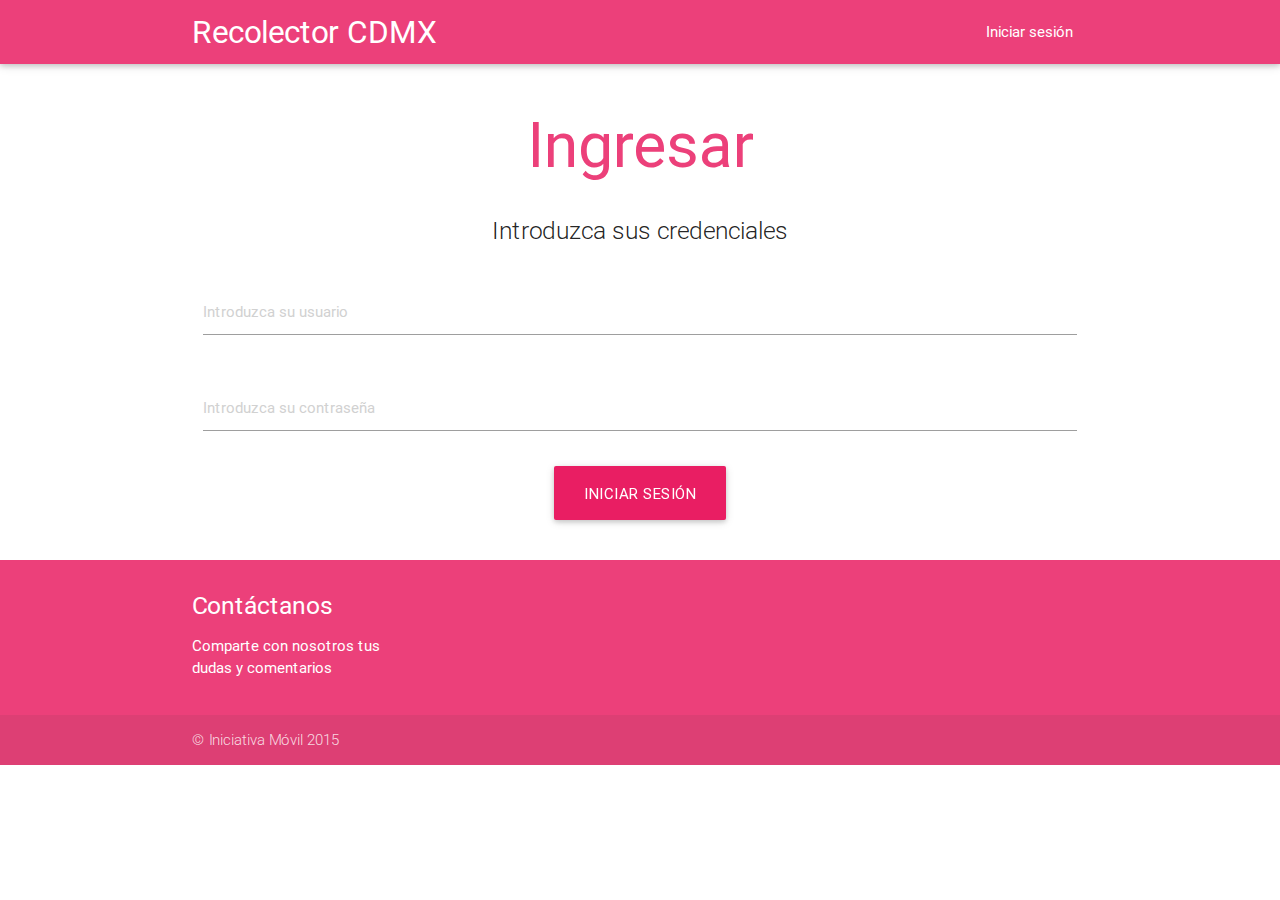
==== index.html @ de8d9092 "Cambios a logueo y libreria jQuery" ====
﻿<!DOCTYPE html>
<html lang="en">
<head>
    <meta http-equiv="Content-Type" content="text/html; charset=UTF-8" />
    <meta name="viewport" content="width=device-width, initial-scale=1, maximum-scale=1.0" />
    <title>Mapps Collector&reg;</title>
    <link href="https://fonts.googleapis.com/icon?family=Material+Icons" rel="stylesheet">
    <link href="css/materialize.css" type="text/css" rel="stylesheet" media="screen,projection" />
    <link href="css/style.css" type="text/css" rel="stylesheet" media="screen,projection" />
    <style>
    </style>
</head>
<body>
    <nav class="pink lighten-1" role="navigation">
        <section class="nav-wrapper container">
            <a id="logo-container" href="#" class="brand-logo">Recolector CDMX</a>
            <ul class="right hide-on-med-and-down">
                <li><a href="#">Iniciar sesión</a></li>
            </ul>
            <ul id="nav-mobile" class="side-nav">
                <li><a href="#">Iniciar sesión</a></li>
            </ul>
            <a href="#" data-activates="nav-mobile" class="button-collapse"><i class="material-icons">menu</i></a>
        </section>
    </nav>
    <section class="section no-pad-bot" id="index-banner">
        <section class="container">
            <h1 class="header center pink-text text-lighten-1">Ingresar</h1>
            <section class="row center">
                <h5 class="header col s12 light">Introduzca sus credenciales</h5>
            </section>
            <section class="row">
                <form class="col s12">
                    <div class="row input-field col s12">
                        <input placeholder="Introduzca su usuario" type="text" class="validate">
                    </div>
                    <br>
                    <div class="row input-field col s12">
                        <input placeholder="Introduzca su contraseña" type="password" class="validate">
                    </div>
                    <section class="row center">
                        <a class="waves-effect waves-light btn btn-large btn-login pink">Iniciar sesión</a>
                    </section>
                </form>
            </section>
        </section>
    </section>
    <footer class="page-footer pink lighten-1">
        <section class="container">
            <section class="row">
                <section class="col l3 s12">
                    <h5 class="white-text">Contáctanos</h5>
                    <ul>
                        <li><a class="white-text" href="#!">Comparte con nosotros tus dudas y comentarios</a></li>
                    </ul>
                </section>
            </section>
        </section>
        <section class="footer-copyright">
            <section class="container">
                &copy; Iniciativa Móvil 2015
            </section>
        </section>
    </footer>
    <script type="text/javascript" src="js/jquery-2.1.4.js"></script>
    <script type="text/javascript" src="js/materialize.js"></script>
    <script type="text/javascript" src="js/init.js"></script>
    <script type="text/javascript">
        $(function () {
            try {
                localStorage.setItem("compendio", JSON.stringify({ item_0: 'String', item_1: true }));
                console.log(localStorage.getItem("compendio"));
                localStorage.clear();
            } catch (ex) {
                console.log(ex);
            }
        });

        $('.btn-login').bind('click', function () {
            location.href = 'cargar.html';
        });
    </script>
</body>
</html>
---- css/style.css ----
@font-face {
    font-family: 'Material Icons';
    font-style: normal;
    font-weight: 400;
    src: local('Material Icons'), local('MaterialIcons-Regular'), url(http://fonts.gstatic.com/s/materialicons/v7/2fcrYFNaTjcS6g4U3t-Y5ZjZjT5FdEJ140U2DJYC3mY.woff2) format('woff2');
}

.material-icons {
    font-family: 'Material Icons';
    font-weight: normal;
    font-style: normal;
    font-size: 24px;
    line-height: 1;
    letter-spacing: normal;
    text-transform: none;
    display: inline-block;
    word-wrap: normal;
    -webkit-font-feature-settings: 'liga';
    -webkit-font-smoothing: antialiased;
}

.icon-block {
    padding: 0 15px;
}

    .icon-block .material-icons {
        font-size: inherit;
    }

input[type=text].valid, input[type=text].valid:focus, input[type=password].valid, input[type=password].valid:focus, input[type=email].valid, input[type=email].valid:focus, input[type=url].valid, input[type=url].valid:focus, input[type=time].valid, input[type=time].valid:focus, input[type=date].valid, input[type=date].valid:focus, input[type=datetime-local].valid, input[type=datetime-local].valid:focus, input[type=tel].valid, input[type=tel].valid:focus, input[type=number].valid, input[type=number].valid:focus, input[type=search].valid, input[type=search].valid:focus, textarea.materialize-textarea.valid, textarea.materialize-textarea.valid:focus {
    border-bottom: 1px solid red;
    box-shadow: 0px 1px 0px 0px #4caf50;
}

    input[type=text].valid + label::after, input[type=text].valid:focus + label::after, input[type=password].valid + label::after, input[type=password].valid:focus + label::after, input[type=email].valid + label::after, input[type=email].valid:focus + label::after, input[type=url].valid + label::after, input[type=url].valid:focus + label::after, input[type=time].valid + label::after, input[type=time].valid:focus + label::after, input[type=date].valid + label::after, input[type=date].valid:focus + label::after, input[type=datetime-local].valid + label::after, input[type=datetime-local].valid:focus + label::after, input[type=tel].valid + label::after, input[type=tel].valid:focus + label::after, input[type=number].valid + label::after, input[type=number].valid:focus + label::after, input[type=search].valid + label::after, input[type=search].valid:focus + label::after, textarea.materialize-textarea.valid + label::after, textarea.materialize-textarea.valid:focus + label::after {
        content: attr(data-success);
        color: red !important;
        opacity: 1;
    }

input[type=text]:not([readonly]):focus + label, input[type=password]:not([readonly]):focus + label, input[type=email]:not([readonly]):focus + label, input[type=url]:not([readonly]):focus + label, input[type=time]:not([readonly]):focus + label, input[type=date]:not([readonly]):focus + label, input[type=datetime-local]:not([readonly]):focus + label, input[type=tel]:not([readonly]):focus + label, input[type=number]:not([readonly]):focus + label, input[type=search]:not([readonly]):focus + label, textarea:not([readonly]).materialize-textarea:focus + label {
    color: red !important;
}
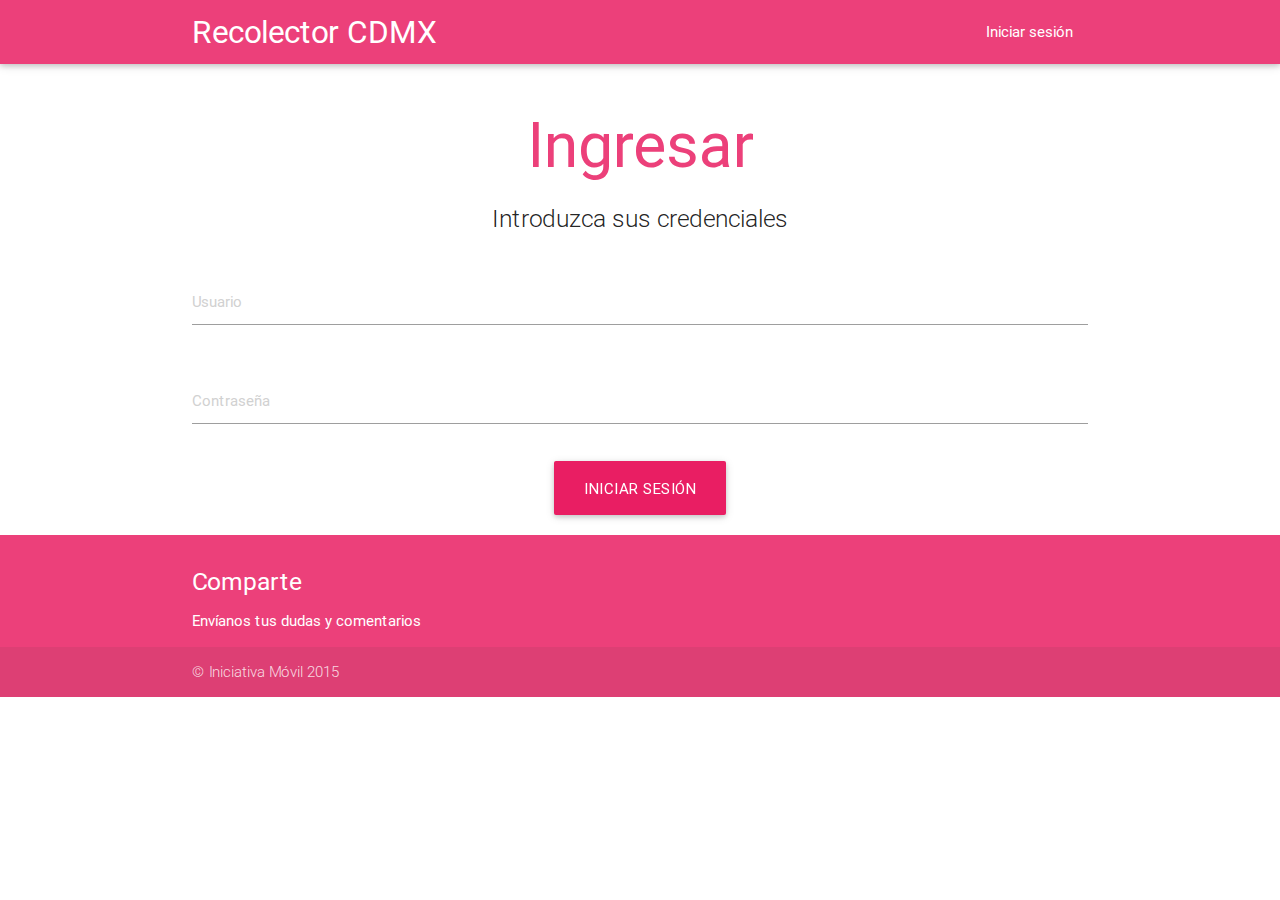
==== commit 18aa525d: "Carga iconos locales" ====
--- a/index.html
+++ b/index.html
@@ -4,16 +4,14 @@
     <meta http-equiv="Content-Type" content="text/html; charset=UTF-8" />
     <meta name="viewport" content="width=device-width, initial-scale=1, maximum-scale=1.0" />
     <title>Mapps Collector&reg;</title>
-    <link href="https://fonts.googleapis.com/icon?family=Material+Icons" rel="stylesheet">
     <link href="css/materialize.css" type="text/css" rel="stylesheet" media="screen,projection" />
     <link href="css/style.css" type="text/css" rel="stylesheet" media="screen,projection" />
-    <style>
-    </style>
+    <link href="css/icon.css" type="text/css" rel="stylesheet">
 </head>
 <body>
     <nav class="pink lighten-1" role="navigation">
         <section class="nav-wrapper container">
-            <a id="logo-container" href="#" class="brand-logo">Recolector CDMX</a>
+            <a href="#" class="brand-logo">Recolector CDMX</a>
             <ul class="right hide-on-med-and-down">
                 <li><a href="#">Iniciar sesión</a></li>
             </ul>
@@ -23,37 +21,31 @@
             <a href="#" data-activates="nav-mobile" class="button-collapse"><i class="material-icons">menu</i></a>
         </section>
     </nav>
-    <section class="section no-pad-bot" id="index-banner">
-        <section class="container">
+    <section class="section no-pad-bot">
+        <section class="container center">
             <h1 class="header center pink-text text-lighten-1">Ingresar</h1>
-            <section class="row center">
-                <h5 class="header col s12 light">Introduzca sus credenciales</h5>
-            </section>
-            <section class="row">
-                <form class="col s12">
-                    <div class="row input-field col s12">
-                        <input placeholder="Introduzca su usuario" type="text" class="validate">
-                    </div>
-                    <br>
-                    <div class="row input-field col s12">
-                        <input placeholder="Introduzca su contraseña" type="password" class="validate">
-                    </div>
-                    <section class="row center">
-                        <a class="waves-effect waves-light btn btn-large btn-login pink">Iniciar sesión</a>
-                    </section>
-                </form>
-            </section>
+            <h5 class="header col s12 light">Introduzca sus credenciales</h5>
+            <br>
+            <form class="col s12">
+                <section class="input-field col s12">
+                    <input id="txtUsuario" type="text" class="validate" placeholder="Usuario">
+                </section>
+                <br>
+                <section class="input-field col s12">
+                    <input id="txtContrasena" type="password" class="validate" placeholder="Contraseña">
+                </section>
+                <br>
+                <a class="waves-effect waves-light btn btn-large btn-login pink">Iniciar sesión</a>
+            </form>
         </section>
     </section>
     <footer class="page-footer pink lighten-1">
         <section class="container">
-            <section class="row">
-                <section class="col l3 s12">
-                    <h5 class="white-text">Contáctanos</h5>
-                    <ul>
-                        <li><a class="white-text" href="#!">Comparte con nosotros tus dudas y comentarios</a></li>
-                    </ul>
-                </section>
+            <section class="col l3 s12">
+                <h5 class="white-text">Comparte</h5>
+                <ul>
+                    <li><a class="white-text" href="#!">Envíanos tus dudas y comentarios</a></li>
+                </ul>
             </section>
         </section>
         <section class="footer-copyright">
@@ -66,19 +58,22 @@
     <script type="text/javascript" src="js/materialize.js"></script>
     <script type="text/javascript" src="js/init.js"></script>
     <script type="text/javascript">
-        $(function () {
-            try {
-                localStorage.setItem("compendio", JSON.stringify({ item_0: 'String', item_1: true }));
-                console.log(localStorage.getItem("compendio"));
-                localStorage.clear();
-            } catch (ex) {
-                console.log(ex);
+    autenticar = function () {
+        if ($('#txtUsuario').val() !== '') {
+            if ($('#txtContrasena').val() !== '') {
+                localStorage.setItem('sesion', JSON.stringify({ nombreUsuario: $('#txtUsuario').val() }));
+                location.href = 'cargar.html';
+            } else {
+                Materialize.toast('Debe introducir su contraseña', 3000);
             }
-        });
+        } else {
+            Materialize.toast('Debe introducir su usuario', 3000);
+        }
+    }
 
-        $('.btn-login').bind('click', function () {
-            location.href = 'cargar.html';
-        });
+    $('.btn-login').bind('click', function () {
+        autenticar();
+    });
     </script>
 </body>
 </html>--- a/css/icon.css
+++ b/css/icon.css
@@ -0,0 +1,22 @@
+@font-face {
+  font-family: 'Material Icons';
+  font-style: normal;
+  font-weight: 400;
+  src: local('Material Icons'), local('MaterialIcons-Regular'), url(https://fonts.gstatic.com/s/materialicons/v7/2fcrYFNaTjcS6g4U3t-Y5ZjZjT5FdEJ140U2DJYC3mY.woff2) format('woff2');
+}
+
+.material-icons {
+  font-family: 'Material Icons';
+  font-weight: normal;
+  font-style: normal;
+  font-size: 24px;
+  line-height: 1;
+  letter-spacing: normal;
+  text-transform: none;
+  display: inline-block;
+  white-space: nowrap;
+  word-wrap: normal;
+  direction: ltr;
+  -webkit-font-feature-settings: 'liga';
+  -webkit-font-smoothing: antialiased;
+}
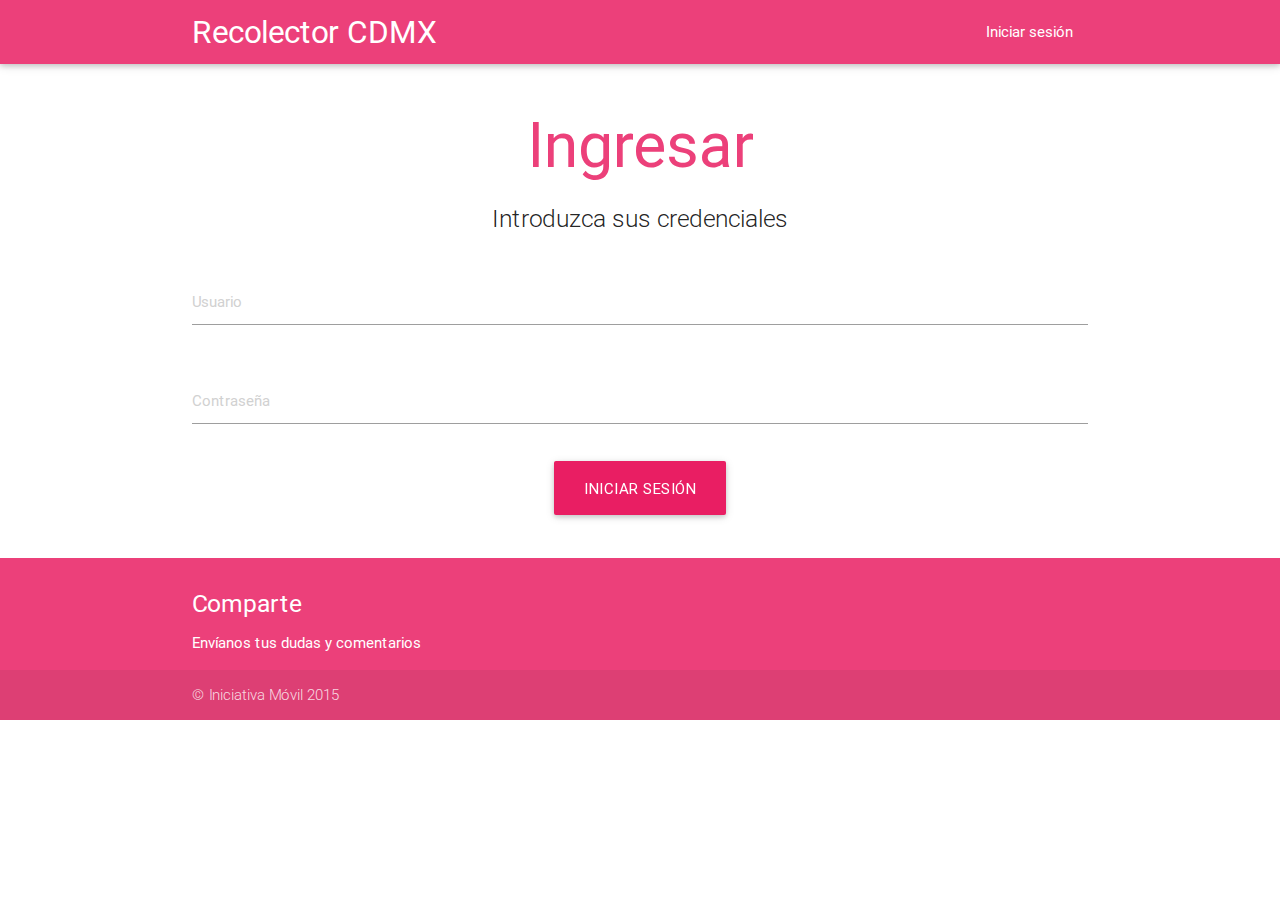
==== commit 0ba18457: "Se agrega validaciones y distribuciones" ====
--- a/index.html
+++ b/index.html
@@ -36,6 +36,8 @@
                 </section>
                 <br>
                 <a class="waves-effect waves-light btn btn-large btn-login pink">Iniciar sesión</a>
+                <br>
+                <br>
             </form>
         </section>
     </section>
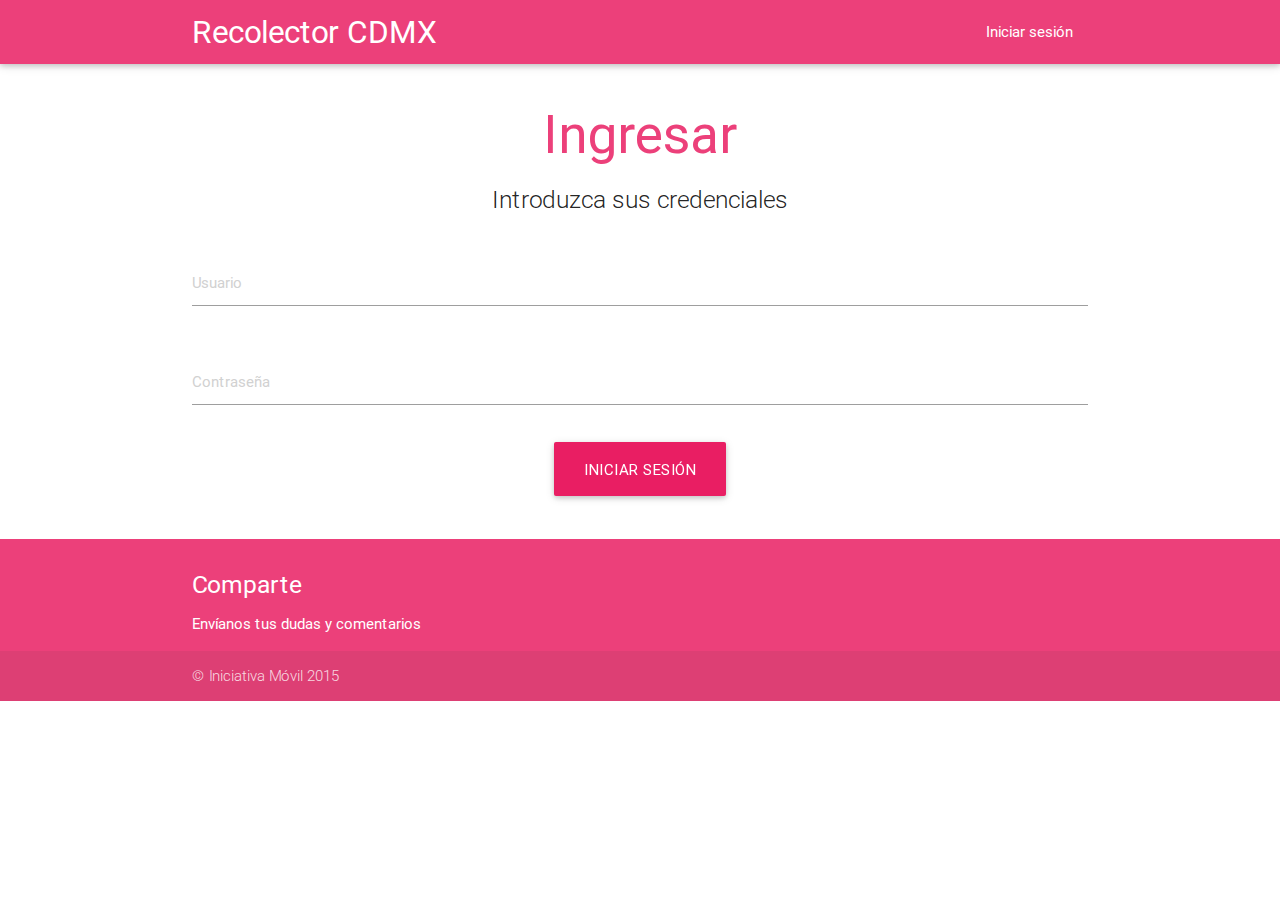
==== commit bf7dbcef: "Adecuación de encabezados" ====
--- a/index.html
+++ b/index.html
@@ -4,9 +4,9 @@
     <meta http-equiv="Content-Type" content="text/html; charset=UTF-8" />
     <meta name="viewport" content="width=device-width, initial-scale=1, maximum-scale=1.0" />
     <title>Mapps Collector&reg;</title>
+    <link href="https://fonts.googleapis.com/icon?family=Material+Icons" rel="stylesheet">
     <link href="css/materialize.css" type="text/css" rel="stylesheet" media="screen,projection" />
     <link href="css/style.css" type="text/css" rel="stylesheet" media="screen,projection" />
-    <link href="css/icon.css" type="text/css" rel="stylesheet">
 </head>
 <body>
     <nav class="pink lighten-1" role="navigation">
@@ -23,7 +23,7 @@
     </nav>
     <section class="section no-pad-bot">
         <section class="container center">
-            <h1 class="header center pink-text text-lighten-1">Ingresar</h1>
+            <h2 class="header center pink-text text-lighten-1">Ingresar</h2>
             <h5 class="header col s12 light">Introduzca sus credenciales</h5>
             <br>
             <form class="col s12">
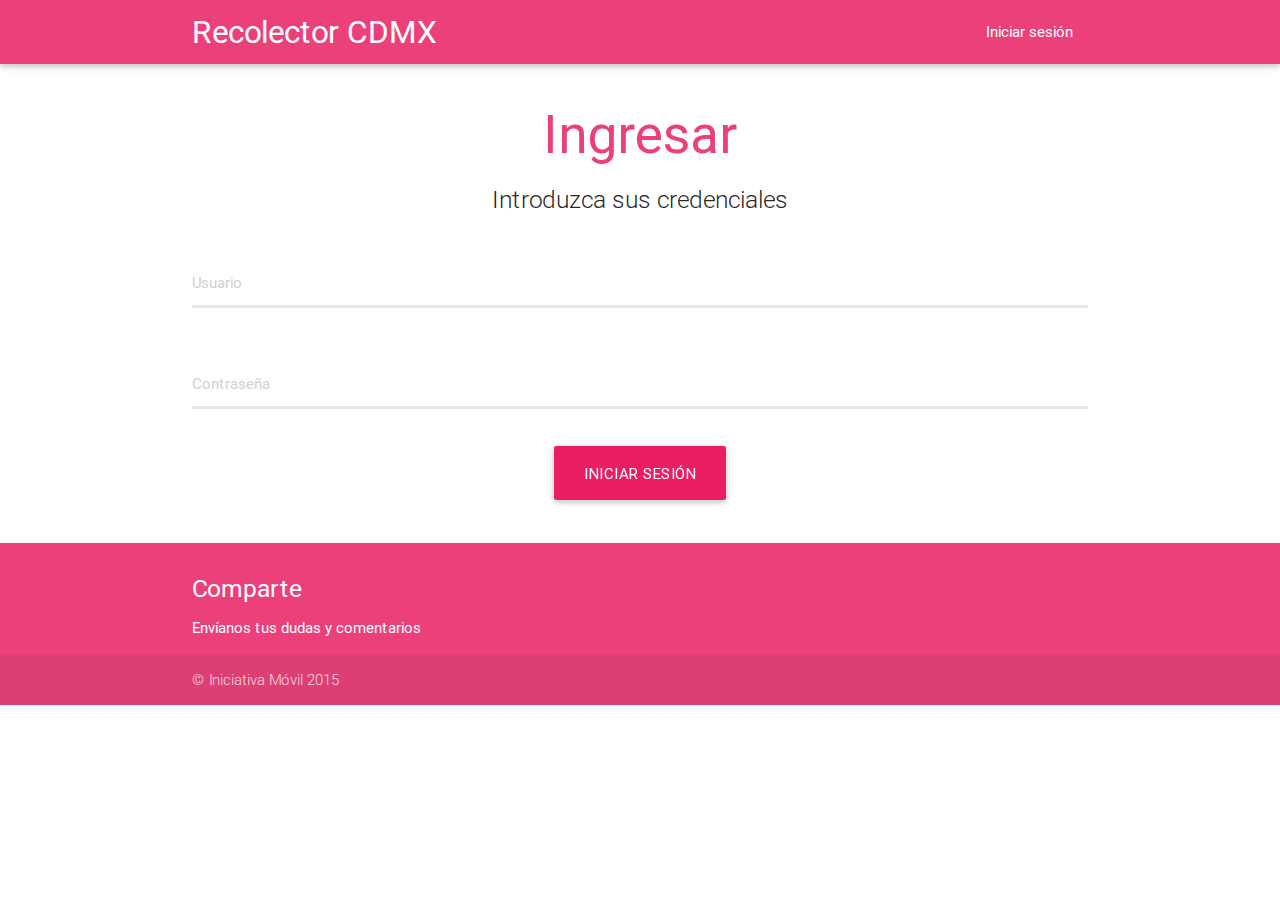
==== commit a8a58d2c: "Ajuste color" ====
--- a/index.html
+++ b/index.html
@@ -1,5 +1,5 @@
 ﻿<!DOCTYPE html>
-<html lang="en">
+<html lang="es_mx">
 <head>
     <meta http-equiv="Content-Type" content="text/html; charset=UTF-8" />
     <meta name="viewport" content="width=device-width, initial-scale=1, maximum-scale=1.0" />
--- a/css/style.css
+++ b/css/style.css
@@ -23,21 +23,14 @@
     padding: 0 15px;
 }
 
-    .icon-block .material-icons {
-        font-size: inherit;
-    }
-
-input[type=text].valid, input[type=text].valid:focus, input[type=password].valid, input[type=password].valid:focus, input[type=email].valid, input[type=email].valid:focus, input[type=url].valid, input[type=url].valid:focus, input[type=time].valid, input[type=time].valid:focus, input[type=date].valid, input[type=date].valid:focus, input[type=datetime-local].valid, input[type=datetime-local].valid:focus, input[type=tel].valid, input[type=tel].valid:focus, input[type=number].valid, input[type=number].valid:focus, input[type=search].valid, input[type=search].valid:focus, textarea.materialize-textarea.valid, textarea.materialize-textarea.valid:focus {
-    border-bottom: 1px solid red;
-    box-shadow: 0px 1px 0px 0px #4caf50;
+.icon-block .material-icons {
+    font-size: inherit;
 }
 
-    input[type=text].valid + label::after, input[type=text].valid:focus + label::after, input[type=password].valid + label::after, input[type=password].valid:focus + label::after, input[type=email].valid + label::after, input[type=email].valid:focus + label::after, input[type=url].valid + label::after, input[type=url].valid:focus + label::after, input[type=time].valid + label::after, input[type=time].valid:focus + label::after, input[type=date].valid + label::after, input[type=date].valid:focus + label::after, input[type=datetime-local].valid + label::after, input[type=datetime-local].valid:focus + label::after, input[type=tel].valid + label::after, input[type=tel].valid:focus + label::after, input[type=number].valid + label::after, input[type=number].valid:focus + label::after, input[type=search].valid + label::after, input[type=search].valid:focus + label::after, textarea.materialize-textarea.valid + label::after, textarea.materialize-textarea.valid:focus + label::after {
-        content: attr(data-success);
-        color: red !important;
-        opacity: 1;
-    }
+input[type=text], input[type=password], input[type=email], input[type=url], input[type=time], input[type=date], input[type=datetime-local], input[type=tel], input[type=number], input[type=search], textarea.materialize-textarea {
+    border-bottom: .2em solid #e5e5e5;
+}
 
-input[type=text]:not([readonly]):focus + label, input[type=password]:not([readonly]):focus + label, input[type=email]:not([readonly]):focus + label, input[type=url]:not([readonly]):focus + label, input[type=time]:not([readonly]):focus + label, input[type=date]:not([readonly]):focus + label, input[type=datetime-local]:not([readonly]):focus + label, input[type=tel]:not([readonly]):focus + label, input[type=number]:not([readonly]):focus + label, input[type=search]:not([readonly]):focus + label, textarea:not([readonly]).materialize-textarea:focus + label {
-    color: red !important;
-}
+input[type=text]:focus:not([readonly]), input[type=password]:focus:not([readonly]), input[type=email]:focus:not([readonly]), input[type=url]:focus:not([readonly]), input[type=time]:focus:not([readonly]), input[type=date]:focus:not([readonly]), input[type=datetime-local]:focus:not([readonly]), input[type=tel]:focus:not([readonly]), input[type=number]:focus:not([readonly]), input[type=search]:focus:not([readonly]), textarea.materialize-textarea:focus:not([readonly]) {
+    border-bottom: .2em solid #ec407a;
+}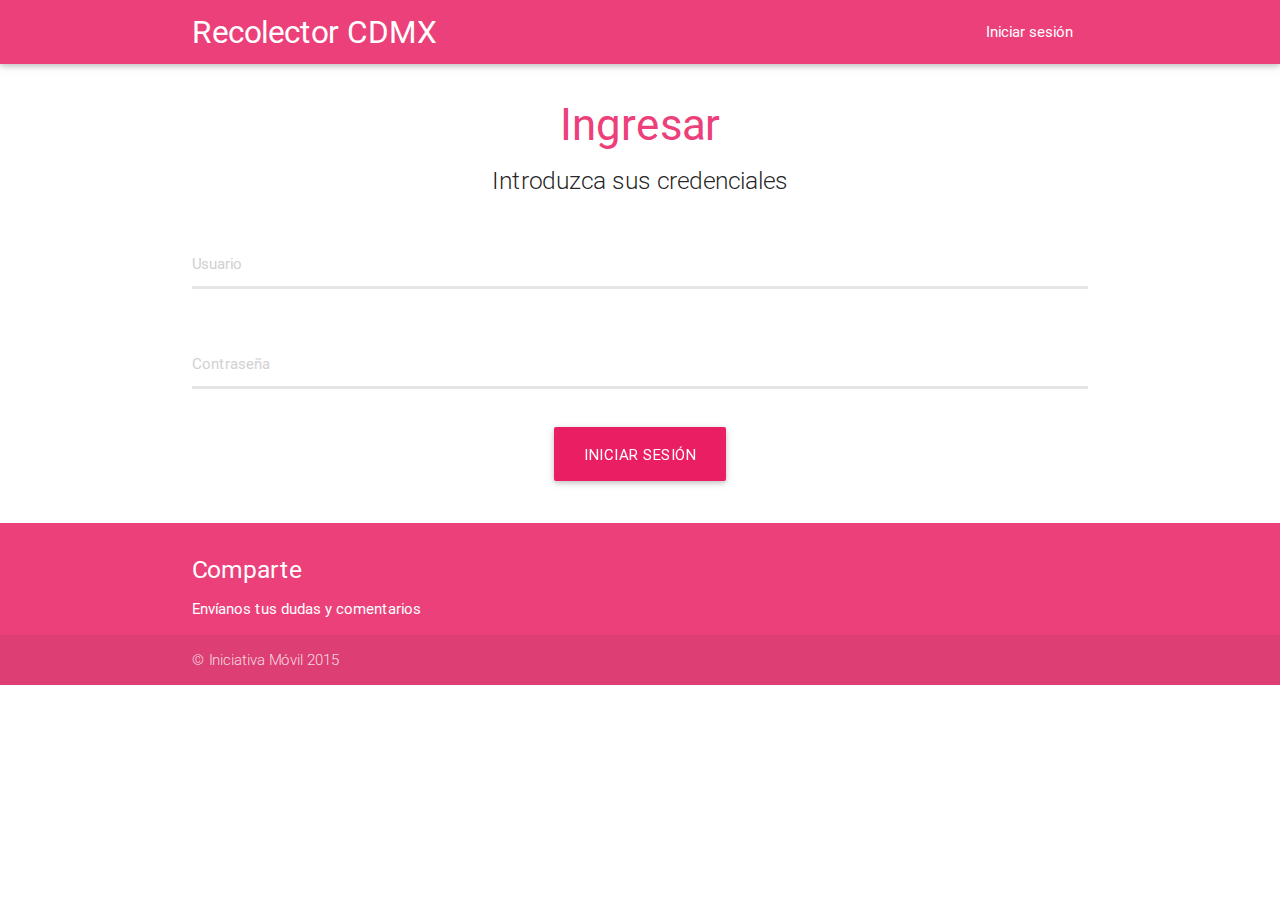
==== commit cf8254ca: "Se agregó objeto de criterios" ====
--- a/index.html
+++ b/index.html
@@ -23,7 +23,7 @@
     </nav>
     <section class="section no-pad-bot">
         <section class="container center">
-            <h2 class="header center pink-text text-lighten-1">Ingresar</h2>
+            <h3 class="header center pink-text text-lighten-1">Ingresar</h3>
             <h5 class="header col s12 light">Introduzca sus credenciales</h5>
             <br>
             <form class="col s12">
--- a/css/style.css
+++ b/css/style.css
@@ -27,6 +27,22 @@
     font-size: inherit;
 }
 
+.chip {
+    background-color: #f6f6f6;
+}
+
+.collection a.collection-item {
+    color: #000;
+}
+
+.collection .collection-item {
+    border-bottom: .1em solid #f6f6f6;
+}
+
+.collection a.collection-item:not(.active):hover {
+    background-color: #f6f6f6;
+}
+
 input[type=text], input[type=password], input[type=email], input[type=url], input[type=time], input[type=date], input[type=datetime-local], input[type=tel], input[type=number], input[type=search], textarea.materialize-textarea {
     border-bottom: .2em solid #e5e5e5;
 }
